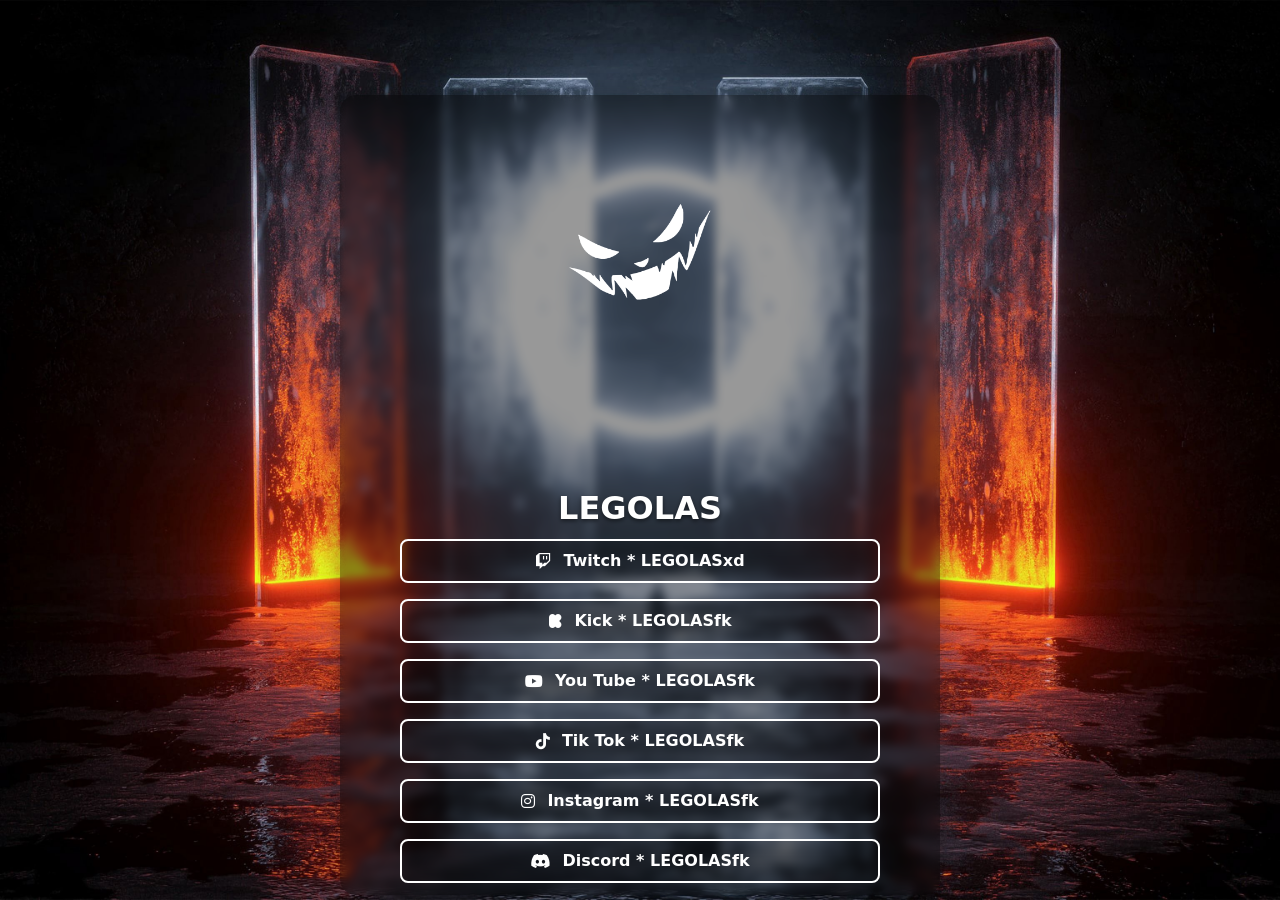
==== LegolasRedes/index.html @ 4c3cd2f9 "Feat Se le agrego un nuevo boton para la plataforma Kick" ====
<!DOCTYPE html>
<html lang="es">
<head>
  <meta charset="UTF-8">
  <meta name="viewport" content="width=device-width, initial-scale=1">
  <title>Mi Página Responsiva</title>
  <link href="https://cdn.jsdelivr.net/npm/bootstrap@5.3.0/dist/css/bootstrap.min.css" rel="stylesheet">
  <link rel="stylesheet" href="styles.css">
  <link rel="stylesheet" href="https://cdnjs.cloudflare.com/ajax/libs/font-awesome/6.4.0/css/all.min.css">
</head>
<body>
  <div class="fondo-centro">
    <img src="Resources/Logo.png" alt="LEGOLAS Logo" class="logo">
    <h1 class="nombre">LEGOLAS</h1>
    <div class="botones-grupo">
      <a href="https://www.twitch.tv/LEGOLASxd" class="btn-social btn-twitch" target="_blank">
        <i class="fab fa-twitch"></i> Twitch * LEGOLASxd
      </a>
      <a href="https://kick.com/legolasfk" class="btn-social btn-kick" target="_blank">
          <i class="fa-brands fa-kickstarter-k" style="color: #ffffff;"></i> Kick * LEGOLASfk
      </a>  
      <a href="https://www.youtube.com/@LEGOLASfk" class="btn-social btn-youtube" target="_blank">
        <i class="fab fa-youtube"></i> You Tube * LEGOLASfk
      </a>
      <a href="https://www.tiktok.com/@LEGOLASfk" class="btn-social btn-tiktok" target="_blank">
        <i class="fab fa-tiktok"></i> Tik Tok * LEGOLASfk
      </a>
      <a href="https://www.instagram.com/LEGOLASfk" class="btn-social btn-instagram" target="_blank">
        <i class="fab fa-instagram"></i> Instagram * LEGOLASfk
      </a>
      <a href="https://discord.gg/nfBWH4vcAn" class="btn-social btn-discord" target="_blank">
        <i class="fab fa-discord"></i> Discord * LEGOLASfk
      </a>
    </div>
  </div>
</body>
</html>
---- LegolasRedes/styles.css ----
body {
  background-image: url('Resources/Fondo.jpeg');
  background-size: cover;
  background-position: center;
  background-repeat: no-repeat;
  min-height: 100vh;
}
/* Opcional: fondo más oscuro para mejor legibilidad */
body::before {
  content: "";
  position: fixed;
  top: 0;
  left: 0;
  width: 100vw;
  height: 100vh;
  /*background: rgba(0,0,0,0.3);*/
  z-index: 0;
  pointer-events: none;
}
main, nav, footer, .container {
  position: relative;
  z-index: 1;
}
.fondo-centro {
  position: fixed;
  top: 55%;    /* Ajusta la posición vertical */
  left: 50%;
  transform: translate(-50%, -50%);
  width: 600px;  /* Ajusta el ancho del contenedor */
  max-width: 980px;
  height: 800px;  /* Ajusta la altura del contenedor */
  max-height: 800px;
  background-color: rgba(0, 0, 0, 0.4);
  box-shadow: 0 0 100px rgb(255 255 255 / 0.4); /* Añade una sombra alrededor del contenedor */
  border-radius: 16px;
  box-shadow: 0 4px 24px rgba(0,0,0,0.3);
  z-index: 2;
  display: flex;
  flex-direction: column;
  justify-content: center;
  align-items: center;
  gap: 32px;
  padding-top: 200px; /* Ajusta este valor según lo que necesites */
  backdrop-filter: blur(5px);
  -webkit-backdrop-filter: blur(5px);
}

.logo {
  width: 180px;
  height: auto;
  margin-bottom: 20px;
  margin-bottom: 90px; /* Acerca el nombre al logo */
  margin-top: -100px; /* Sube solo el logo */
  filter: brightness(0) invert(1);
}

.nombre {
  color: #fff;
  font-size: 32px;
  font-weight: bold;
  margin-bottom: 40px;
  margin-top: 100px; /* Baja el nombre LEGOLAS */
  text-align: center;
  text-shadow: 0 2px 4px rgba(0,0,0,0.5);
}

.btn-social {
  width: 480px;
  max-width: 100%;
  font-size: 16px;
  display: flex;
  align-items: center;
  justify-content: center;
  gap: 12px;
  padding: 12px 24px;
  border-radius: 8px;
  font-weight: 600;
  box-shadow: none;
  border: 1px solid rgba(255, 255, 255, 0.8);
  background: rgba(255, 255, 255, 0.05);
  color: #fff;
  transition: all 0.3s ease;
  text-decoration: none;
  backdrop-filter: blur(10px);
  -webkit-backdrop-filter: blur(10px);
}

.botones-grupo {
  margin-top: -60px; /* Sube todo el grupo de botones */
  display: flex;
  flex-direction: column;
  gap: 16px;
}

.btn-social:hover {
  transform: translateY(-2px);
  background: rgba(255, 255, 255, 0.1);
  border-color: rgba(255, 255, 255, 1);
  box-shadow: 0 8px 25px rgba(0, 0, 0, 0.3);
}
.btn-social span, .btn-social i {
  color: #fff;
  font-weight: 500;
}

.btn-twitch, .btn-kick, .btn-youtube, .btn-tiktok, .btn-instagram, .btn-discord {
  background: transparent;
  color: #fff;
  border: 2px solid #fff;
  box-shadow: none;
}
.btn-twitch span, btn-kick, .btn-youtube span, .btn-tiktok span, .btn-instagram span, .btn-discord span, .btn-discord i {
  color: #fff;
} 

/* Media query para pantallas pequeñas (iPhone SE, etc.) */
@media (max-width: 375px) {
  .fondo-centro {
    width: 280px;
    height: 450px;
    padding-top: 50px;
    gap: 12px;
  }
  
  .logo {
    width: 120px;
    margin-bottom: 15px;
  }
  
  .nombre {
    font-size: 24px;
    margin-bottom: 30px;
  }
  
  .btn-social {
    width: 240px;
    font-size: 12px;
    padding: 4px 10px;
    gap: 4px;
  }
}

/* Media query para pantallas medianas (iPhone normal, Android) */
@media (min-width: 376px) and (max-width: 768px) {
  .fondo-centro {
    width: 400px;
    height: 650px;
    padding-top: 120px;
    gap: 24px;
  }
  
  .logo {
    width: 150px;
    margin-bottom: 18px;
  }
  
  .nombre {
    font-size: 28px;
    margin-bottom: 35px;
  }
  
  .btn-social {
    width: 320px;
    font-size: 14px;
    padding: 6px 18px;
    gap: 8px;
  }
}

/* Media query para pantallas grandes (tablets, desktop) */
@media (min-width: 769px) {
  .fondo-centro {
    width: 600px;
    height: 900px;
    padding-top: 150px;
    gap: 32px;
  }
  
  .logo {
    width: 180px;
    margin-bottom: 20px;
  }
  
  .nombre {
    font-size: 32px;
    margin-bottom: 40px;
  }
  
  .btn-social {
    width: 480px;
    font-size: 16px;
    padding: 8px 24px;
    gap: 12px;
  }
}
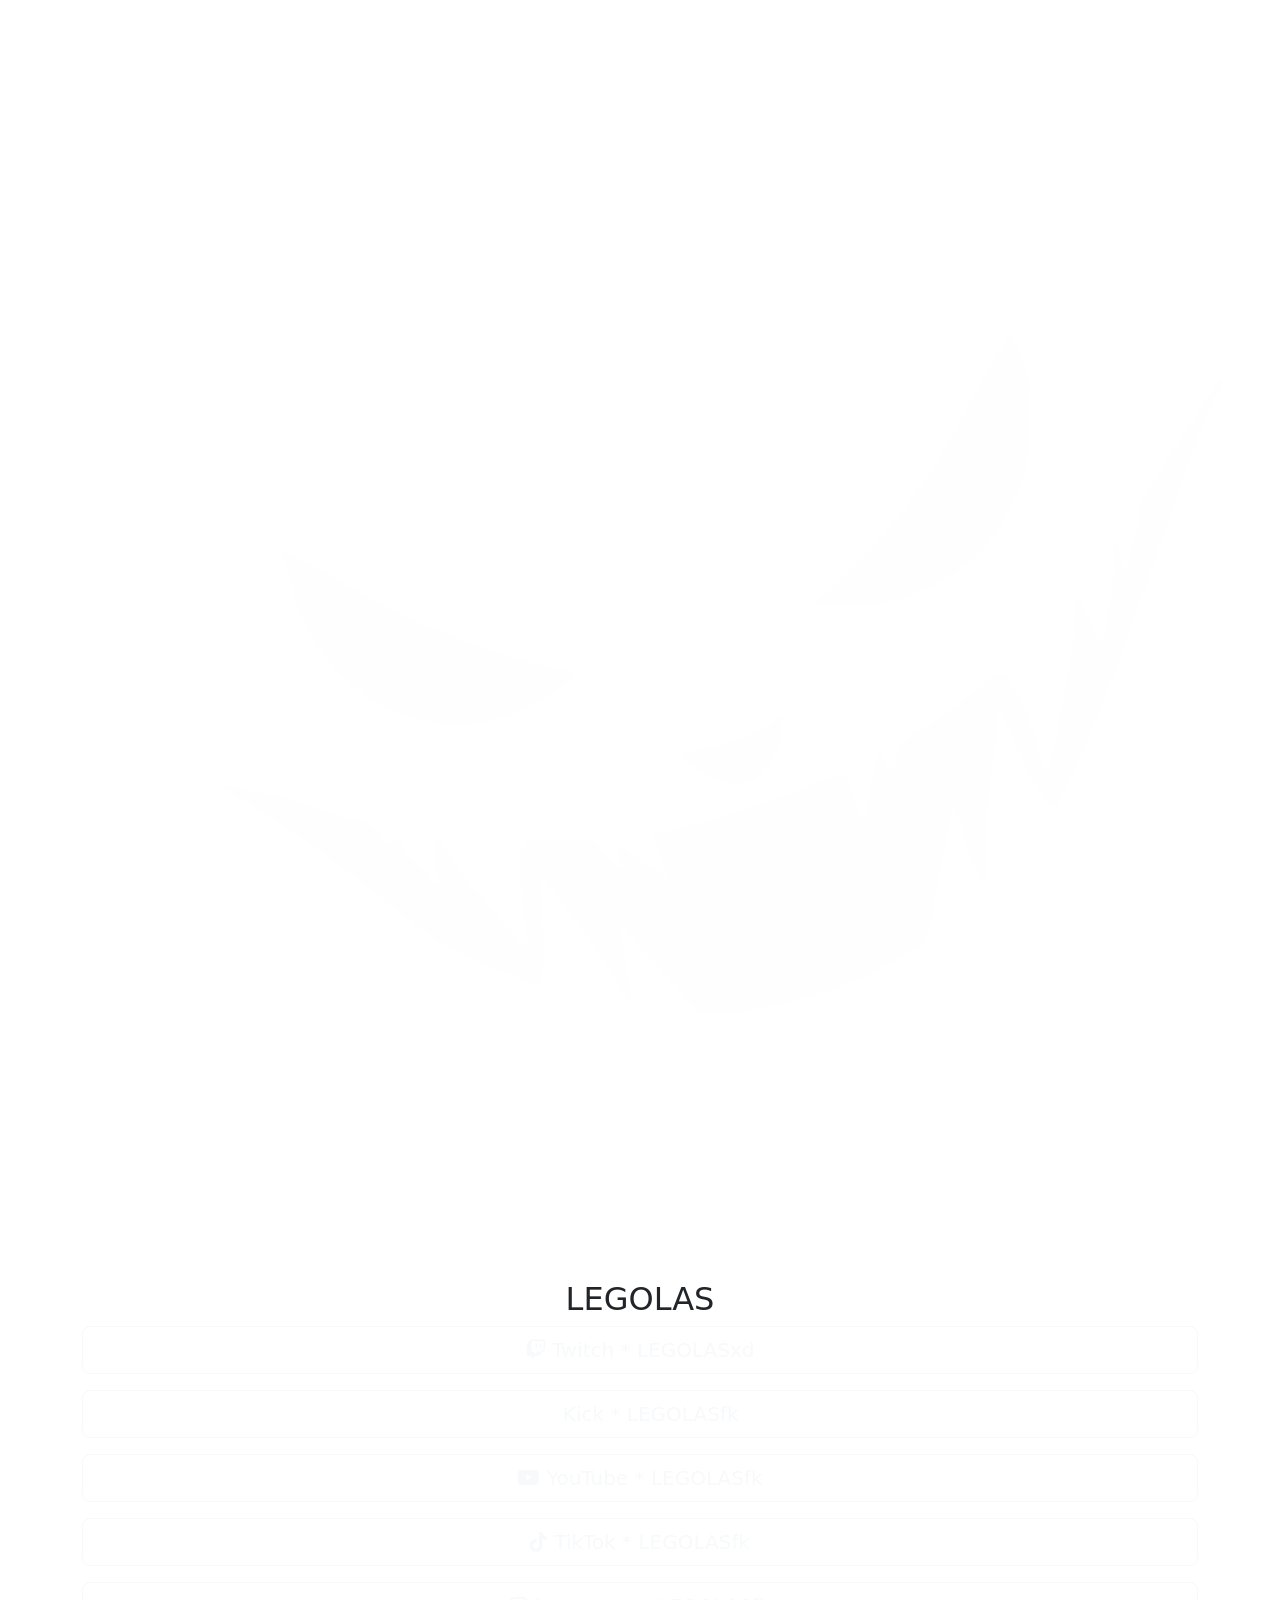
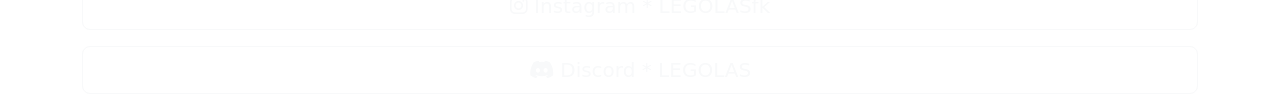
==== commit 66d54b6b: "Update index.html" ====
--- a/LegolasRedes/index.html
+++ b/LegolasRedes/index.html
@@ -1,37 +1,40 @@
 <!DOCTYPE html>
-<html lang="es">
+
+<html>
 <head>
-  <meta charset="UTF-8">
-  <meta name="viewport" content="width=device-width, initial-scale=1">
-  <title>Mi Página Responsiva</title>
-  <link href="https://cdn.jsdelivr.net/npm/bootstrap@5.3.0/dist/css/bootstrap.min.css" rel="stylesheet">
-  <link rel="stylesheet" href="styles.css">
-  <link rel="stylesheet" href="https://cdnjs.cloudflare.com/ajax/libs/font-awesome/6.4.0/css/all.min.css">
+    <title>Lienzo</title>
+    <link href="https://cdn.jsdelivr.net/npm/bootstrap@5.3.3/dist/css/bootstrap.min.css" rel="stylesheet" integrity="sha384-QWTKZyjpPEjISv5WaRU9OFeRpok6YctnYmDr5pNlyT2bRjXh0JMhjY6hW+ALEwIH" crossorigin="anonymous">
+    <link rel="stylesheet" href="stiles.css" />
+    <link rel="stylesheet" href="https://cdnjs.cloudflare.com/ajax/libs/font-awesome/6.0.0-beta3/css/all.min.css" />
+    <script src="https://code.jquery.com/jquery-3.6.0.min.js"></script>
 </head>
 <body>
-  <div class="fondo-centro">
-    <img src="Resources/Logo.png" alt="LEGOLAS Logo" class="logo">
-    <h1 class="nombre">LEGOLAS</h1>
-    <div class="botones-grupo">
-      <a href="https://www.twitch.tv/LEGOLASxd" class="btn-social btn-twitch" target="_blank">
-        <i class="fab fa-twitch"></i> Twitch * LEGOLASxd
-      </a>
-      <a href="https://kick.com/legolasfk" class="btn-social btn-kick" target="_blank">
-          <i class="fa-brands fa-kickstarter-k" style="color: #ffffff;"></i> Kick * LEGOLASfk
-      </a>  
-      <a href="https://www.youtube.com/@LEGOLASfk" class="btn-social btn-youtube" target="_blank">
-        <i class="fab fa-youtube"></i> You Tube * LEGOLASfk
-      </a>
-      <a href="https://www.tiktok.com/@LEGOLASfk" class="btn-social btn-tiktok" target="_blank">
-        <i class="fab fa-tiktok"></i> Tik Tok * LEGOLASfk
-      </a>
-      <a href="https://www.instagram.com/LEGOLASfk" class="btn-social btn-instagram" target="_blank">
-        <i class="fab fa-instagram"></i> Instagram * LEGOLASfk
-      </a>
-      <a href="https://discord.gg/nfBWH4vcAn" class="btn-social btn-discord" target="_blank">
-        <i class="fab fa-discord"></i> Discord * LEGOLASfk
-      </a>
+    <div class="container">
+        <div class="ContenedorRedes">
+                                <img src="Resources/Logo.png" class="Fondo" />
+                <h2 class="Titulo text-center">LEGOLAS</h2>
+                <div id="botones" class="d-grid grup-4 col-12 mx-auto text-center">
+                    <button id="btnTwitch" type="button" class="btn btn-outline-light mb-3 btn-lg">
+                        <i class="fab fa-twitch"></i> Twitch * LEGOLASxd
+                    </button>
+                    <button id="btnKick" type="button" class="btn btn-outline-light mb-3 btn-lg">
+                        <i class="fa-brands fa-kickstarter-k" style="color: #ffffff;"></i> Kick  * LEGOLASfk
+                    </button>
+                    <button id="btnYouTube" type="button" class="btn btn-outline-light mb-3 btn-lg">
+                        <i class="fab fa-youtube"></i> YouTube * LEGOLASfk
+                    </button>
+                    <button id="btnTikTok" type="button" class="btn btn-outline-light mb-3 btn-lg">
+                        <i class="fab fa-tiktok"></i> TikTok * LEGOLASfk
+                    </button>
+                    <button id="btnInstagram" type="button" class="btn btn-outline-light mb-3 btn-lg">
+                        <i class="fab fa-instagram"></i> Instagram * LEGOLASfk
+                    </button>
+                    <button id="btnDiscord" type="button" class="btn btn-outline-light mb-3 btn-lg">
+                        <i class="fab fa-discord"></i> Discord * LEGOLAS
+                    </button>
+                </div>
+        </div>
     </div>
-  </div>
+    <script src="config.js"></script>
 </body>
 </html>
